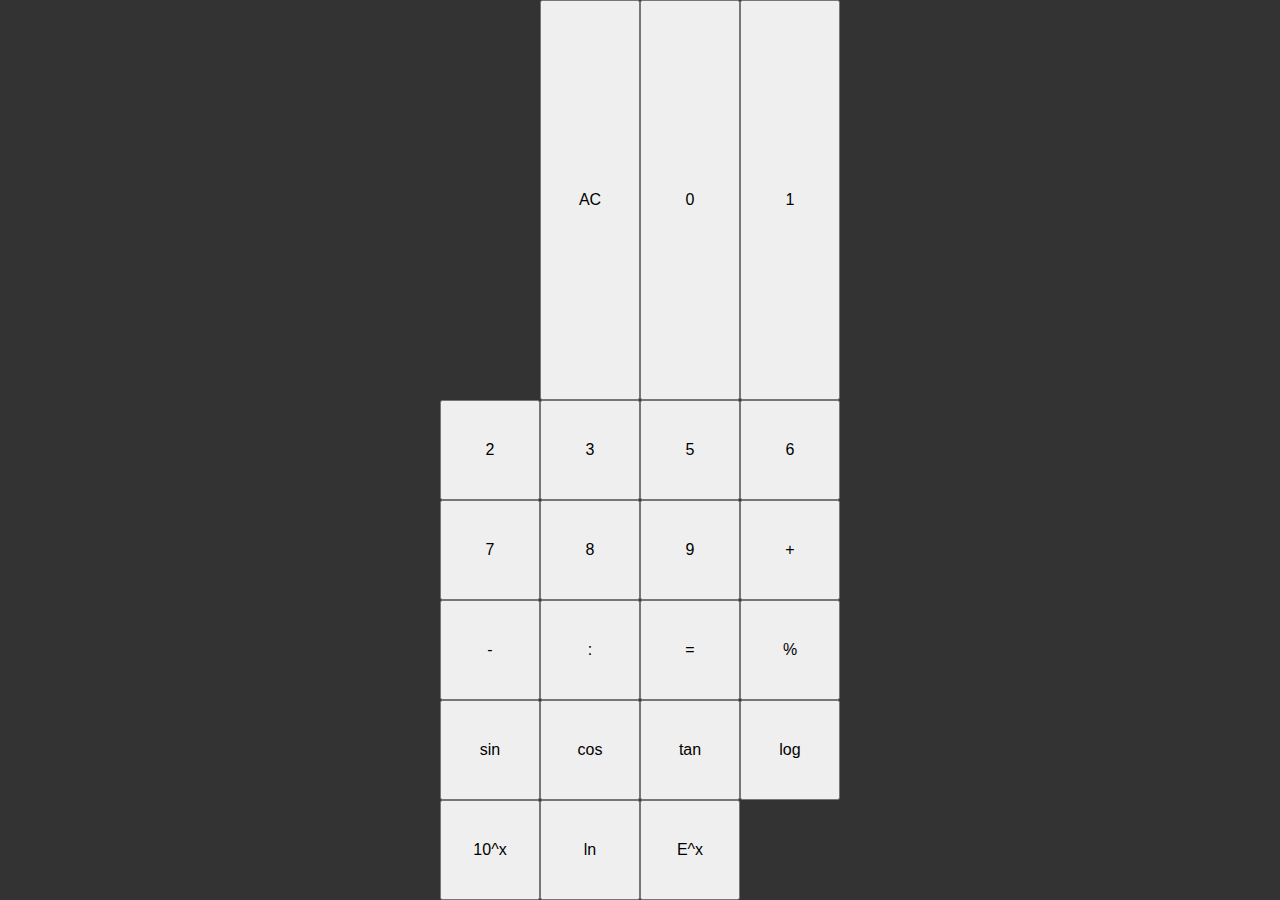
==== Kibalator.js/KibaFace.html @ a8e5d52d "first step for kiba kind" ====
<!DOCTYPE html>
<html lang ="eng" dir ="ltr">

<head>
    <meta charset="utf-8">
    <title> Kibalator</title>
    <link href ="KibaLook.css" rel ="stylesheet">
    <script src ="kibaltor.js" defer></script>
 <div class=" calculator-grid">
        <div class ="output" >
        <div class="previous-operand"></div>
        <div class ="current-operand"></div>
    </div>
   
    <button class="Span-two"> AC</button>
    <button>0</button>
    <button>1</button>
    <button>2</button>
    <button>3</button>
    <button>5</button>
    <button>6</button>
    <button>7</button>
    <button>8</button>
    <button>9</button>
    <button class ="plus">+</button>
    <button class="minus">-</button>
    <button class="divided">:</button>
    <button class="Span-two">=</button>
    <button>%</button>
    <button>sin</button>
    <button>cos</button>
    <button>tan</button>
    <button>log</button>
    <button>10^x</button>
    <button>ln</button>
    <button>E^x</button>
</div>
</head>
<body>
</body>
</html>









</html>
---- Kibalator.js/KibaLook.css ----
*,*::before, *::after {
    box-sizing: border-box;
    box-shadow: 20px;
    font-family: Arial, Helvetica, sans-serif;
    font-size: medium;
}

body{
    margin: 0px;
    padding:0px;
background-color:#333333;
}

.calculator-grid{
    display: grid;
    justify-content:center;
    min-height:100vh;
    grid-template-columns: repeat(4, 100px);
    grid-template-rows: minmax(120px, auto) repeat(5, 100px);
}
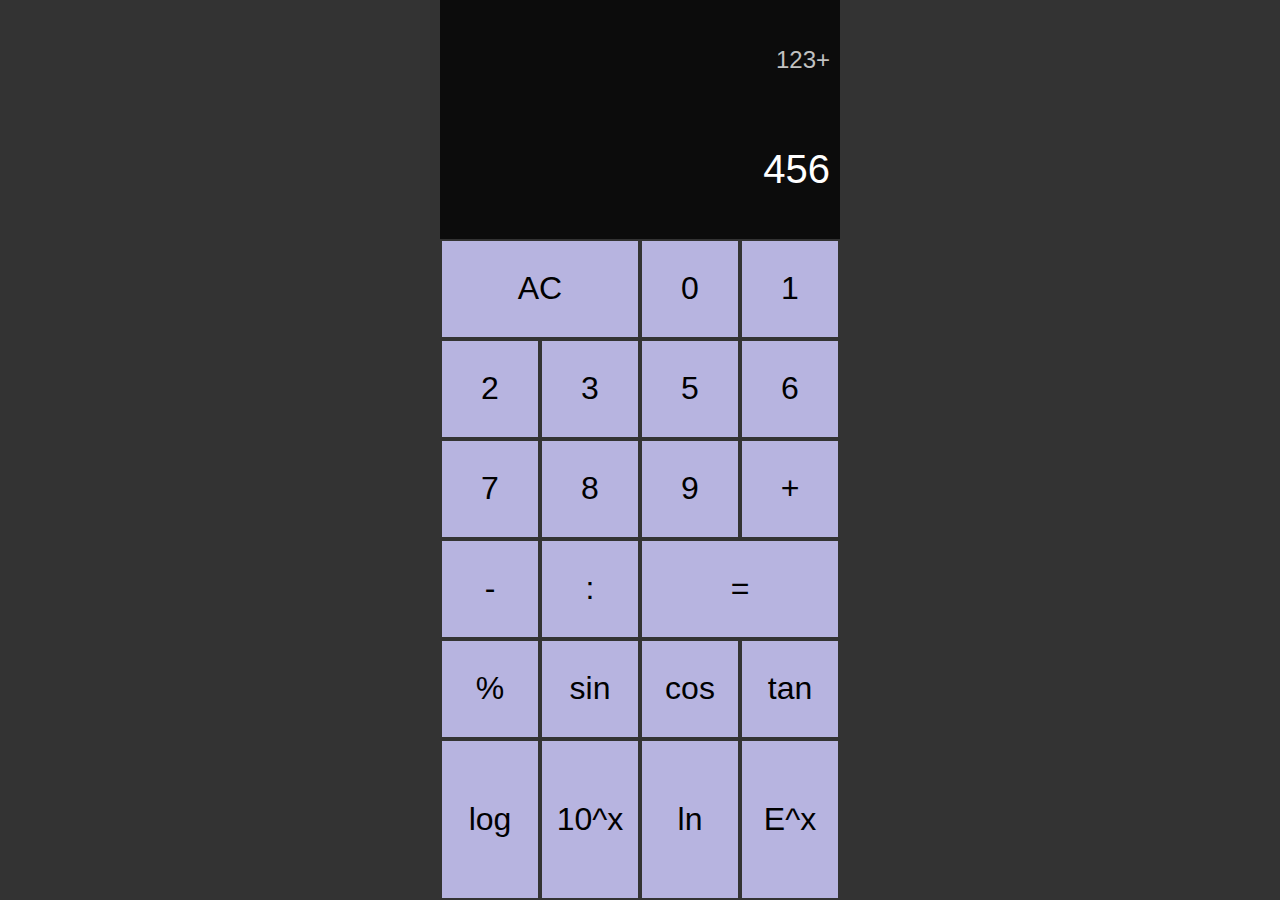
==== commit 6b41342f: "a calculator change" ====
--- a/Kibalator.js/KibaFace.html
+++ b/Kibalator.js/KibaFace.html
@@ -8,8 +8,8 @@
     <script src ="kibaltor.js" defer></script>
  <div class=" calculator-grid">
         <div class ="output" >
-        <div class="previous-operand"></div>
-        <div class ="current-operand"></div>
+        <div class="previous-operand">123+</div>
+        <div class ="current-operand">456</div>
     </div>
    
     <button class="Span-two"> AC</button>
--- a/Kibalator.js/KibaLook.css
+++ b/Kibalator.js/KibaLook.css
@@ -19,3 +19,51 @@
     grid-template-rows: minmax(120px, auto) repeat(5, 100px);
 }
 
+
+
+.calculator-grid > button {
+    cursor: pointer;
+    font-size: 2rem;
+    border: 2px, solid #333333;
+    outline: none;
+    background-color: #b7b4e0;
+  }
+
+    .calculator-grid > button:hover {
+      background-color: #5b52d3;
+    }
+
+    .Span-two{
+        grid-column: span 2;
+        width:100%;
+        padding: 10px 10px  10px 10px;
+        z-index: 1;
+    }
+
+ 
+ 
+
+.output{
+    grid-column: 1 / -1; 
+    background-color: rgb(0, 0, 0 ,0.75);
+    padding:10px;
+    display: flex;
+    align-items: flex-end;
+    justify-content: space-around;
+    flex-direction:  column;
+    word-wrap:wrap;
+    word-break: break-all;
+ 
+
+}
+
+.output .previous-operand{
+    color: rgba(255,255, 255, 0.75);
+    font-size: 1.5rem;
+  }
+
+  .output .current-operand{
+    color: white;
+    font-size: 2.5rem;
+  }
+
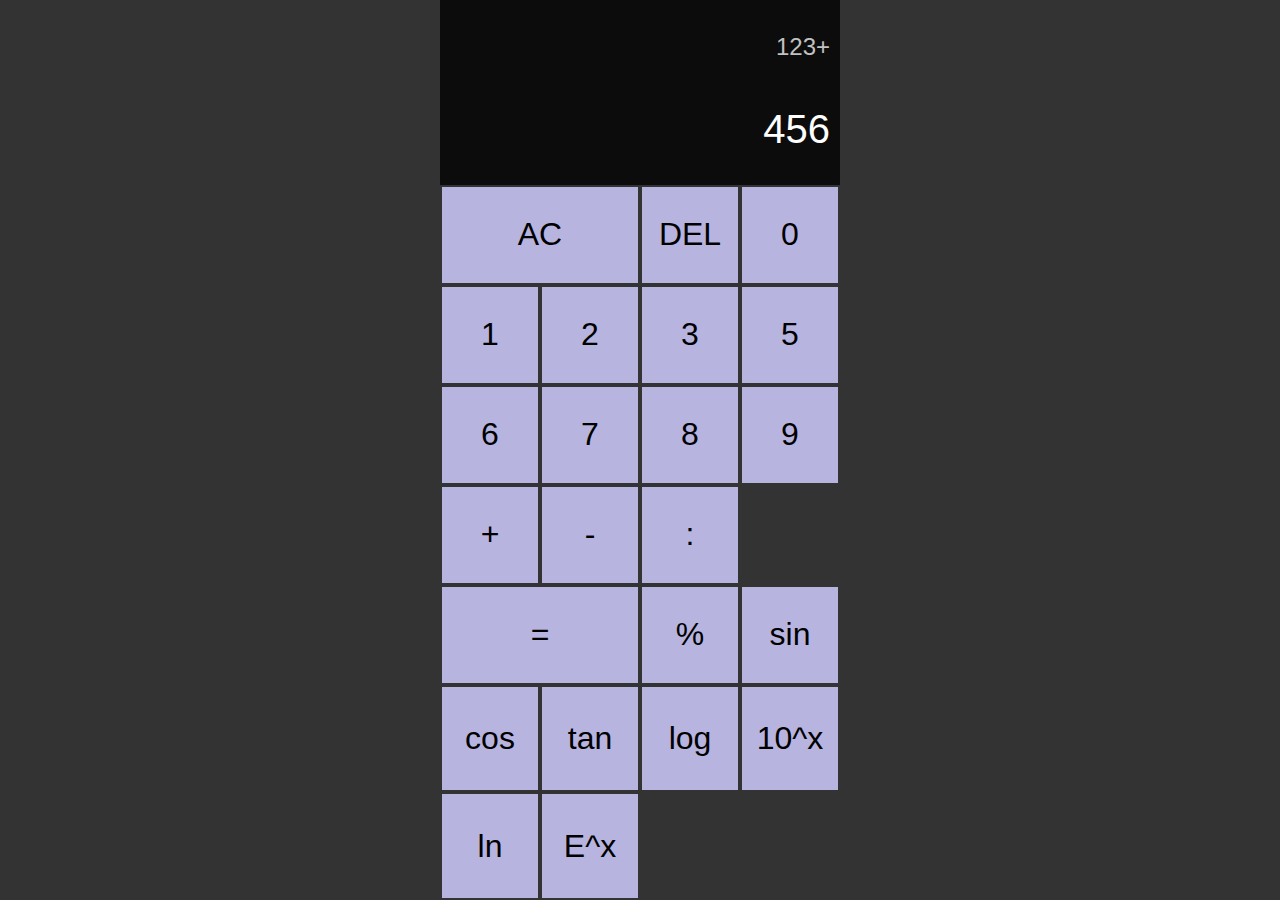
==== commit 7fa94184: "calculator" ====
--- a/Kibalator.js/KibaFace.html
+++ b/Kibalator.js/KibaFace.html
@@ -1,39 +1,40 @@
 <!DOCTYPE html>
+<html>
 <html lang ="eng" dir ="ltr">
 
 <head>
     <meta charset="utf-8">
     <title> Kibalator</title>
     <link href ="KibaLook.css" rel ="stylesheet">
-    <script src ="kibaltor.js" defer></script>
+    <script src ="kibaworkings.js" defer></script>
  <div class=" calculator-grid">
-        <div class ="output" >
-        <div class="previous-operand">123+</div>
-        <div class ="current-operand">456</div>
+        <div  class ="output" >
+        <div data-previous-operand class="previous-operand">123+</div>
+        <div data-current-operand class ="current-operand">456</div>
     </div>
-   
-    <button class="Span-two"> AC</button>
-    <button>0</button>
-    <button>1</button>
-    <button>2</button>
-    <button>3</button>
-    <button>5</button>
-    <button>6</button>
-    <button>7</button>
-    <button>8</button>
-    <button>9</button>
-    <button class ="plus">+</button>
-    <button class="minus">-</button>
-    <button class="divided">:</button>
-    <button class="Span-two">=</button>
-    <button>%</button>
-    <button>sin</button>
-    <button>cos</button>
-    <button>tan</button>
-    <button>log</button>
-    <button>10^x</button>
-    <button>ln</button>
-    <button>E^x</button>
+    <button data-all-clear class="Span-two"> AC</button>
+    <button data-delete >DEL</button>
+    <button data-number>0</button>
+    <button data-number>1</button>
+    <button data-number>2</button>
+    <button data-number>3</button>
+    <button data-number>5</button>
+    <button data-number>6</button>
+    <button data-number>7</button>
+    <button data-number>8</button>
+    <button data-number>9</button>
+    <button  data-operation class ="plus">+</button>
+    <button  data-operation  class="minus">-</button>
+    <button  data-operation class="divided">:</button>
+    <button data-equals class="Span-two">=</button>
+    <button data-operation>%</button>
+    <button data-operation>sin</button>
+    <button data-operation>cos</button>
+    <button dat-operation>tan</button>
+    <button data-operation>log</button>
+    <button data-operation>10^x</button>
+    <button data-operation>ln</button>
+    <button data-operation>E^x</button>
 </div>
 </head>
 <body>
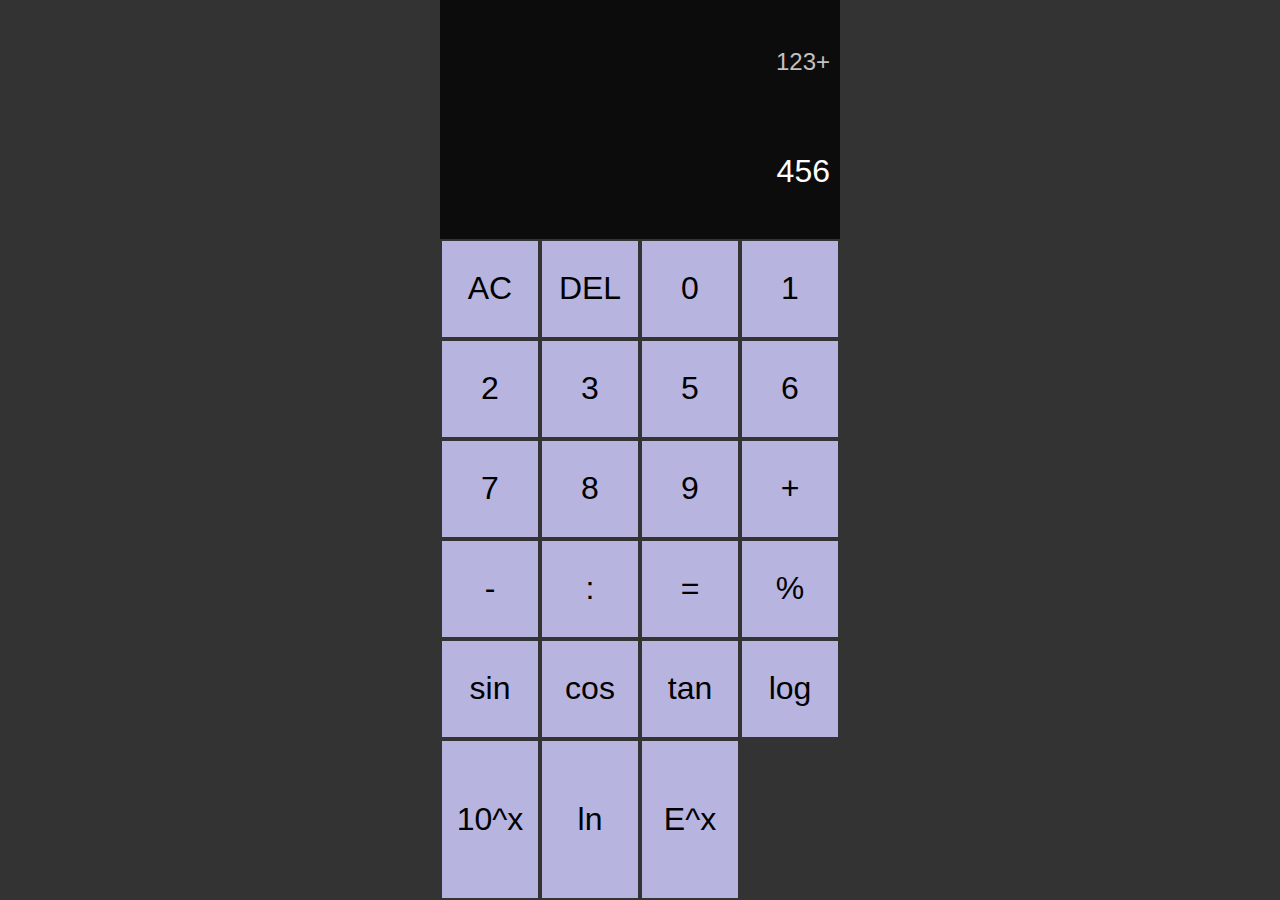
==== commit 1f9f7463: "it doesnt work still" ====
--- a/Kibalator.js/KibaFace.html
+++ b/Kibalator.js/KibaFace.html
@@ -6,7 +6,7 @@
     <meta charset="utf-8">
     <title> Kibalator</title>
     <link href ="KibaLook.css" rel ="stylesheet">
-    <script src ="kibaworkings.js" defer></script>
+    <script type="javascript" src ="kibaworkings.js" ></script>
  <div class=" calculator-grid">
         <div  class ="output" >
         <div data-previous-operand class="previous-operand">123+</div>
--- a/Kibalator.js/KibaLook.css
+++ b/Kibalator.js/KibaLook.css
@@ -27,6 +27,7 @@
     border: 2px, solid #333333;
     outline: none;
     background-color: #b7b4e0;
+    grid-column: auto;
   }
 
     .calculator-grid > button:hover {
@@ -64,6 +65,6 @@
 
   .output .current-operand{
     color: white;
-    font-size: 2.5rem;
+    font-size: 2.0rem;
   }
 
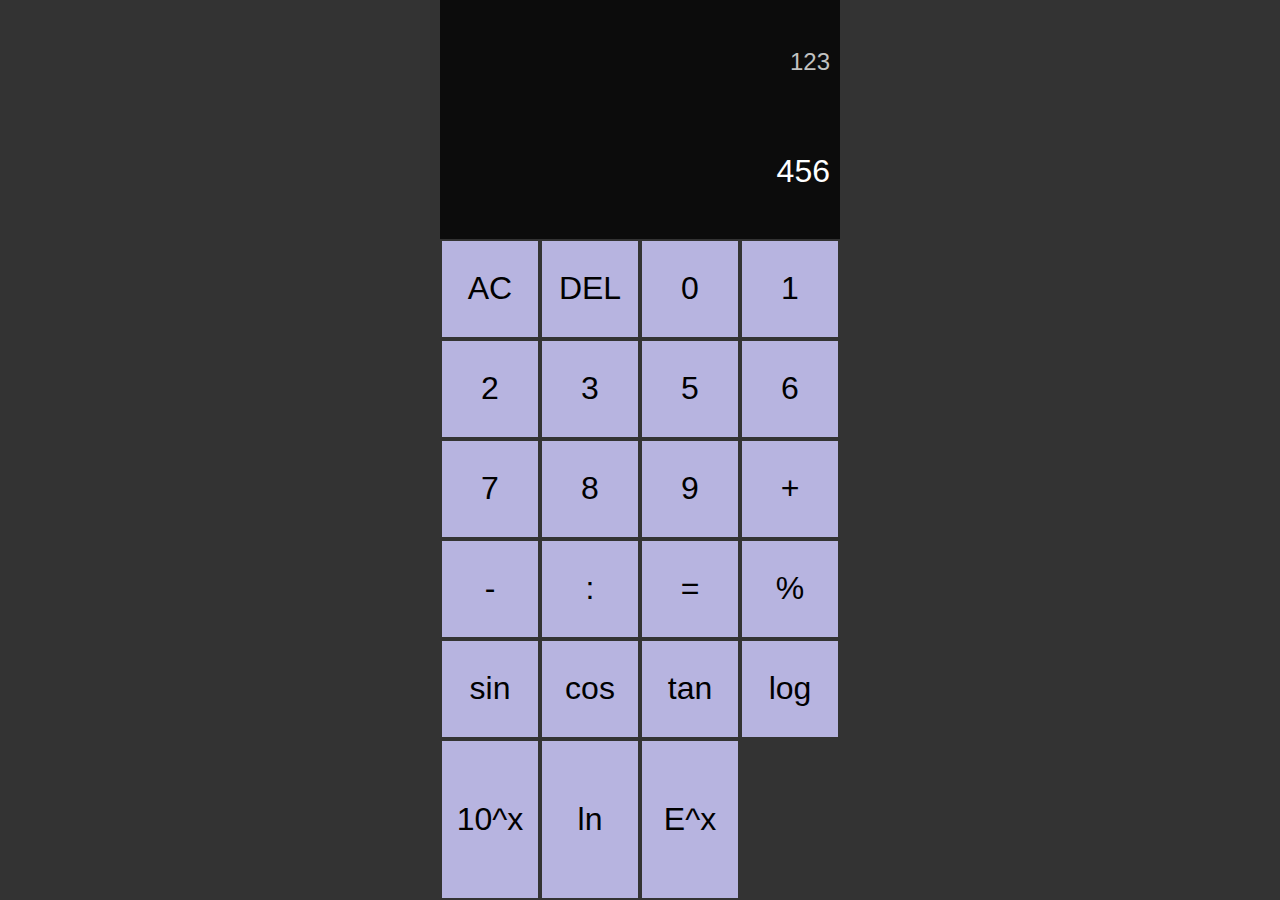
==== commit 10f370a7: "calculator kinda works ?" ====
--- a/Kibalator.js/KibaFace.html
+++ b/Kibalator.js/KibaFace.html
@@ -6,10 +6,16 @@
     <meta charset="utf-8">
     <title> Kibalator</title>
     <link href ="KibaLook.css" rel ="stylesheet">
-    <script type="javascript" src ="kibaworkings.js" ></script>
+    <script src="index.js"> </script>
+    </head>
+  
+ <main>
+  <body>
+    <script type="calculator" src ="js/kibaworkings.js"  defer ></script>
+   
  <div class=" calculator-grid">
         <div  class ="output" >
-        <div data-previous-operand class="previous-operand">123+</div>
+        <div data-previous-operand class="previous-operand">123</div>
         <div data-current-operand class ="current-operand">456</div>
     </div>
     <button data-all-clear class="Span-two"> AC</button>
@@ -27,7 +33,7 @@
     <button  data-operation  class="minus">-</button>
     <button  data-operation class="divided">:</button>
     <button data-equals class="Span-two">=</button>
-    <button data-operation>%</button>
+    <button data-operation>%</button>   
     <button data-operation>sin</button>
     <button data-operation>cos</button>
     <button dat-operation>tan</button>
@@ -35,10 +41,9 @@
     <button data-operation>10^x</button>
     <button data-operation>ln</button>
     <button data-operation>E^x</button>
-</div>
-</head>
-<body>
+   </div>
 </body>
+ </main>
 </html>
 
 
